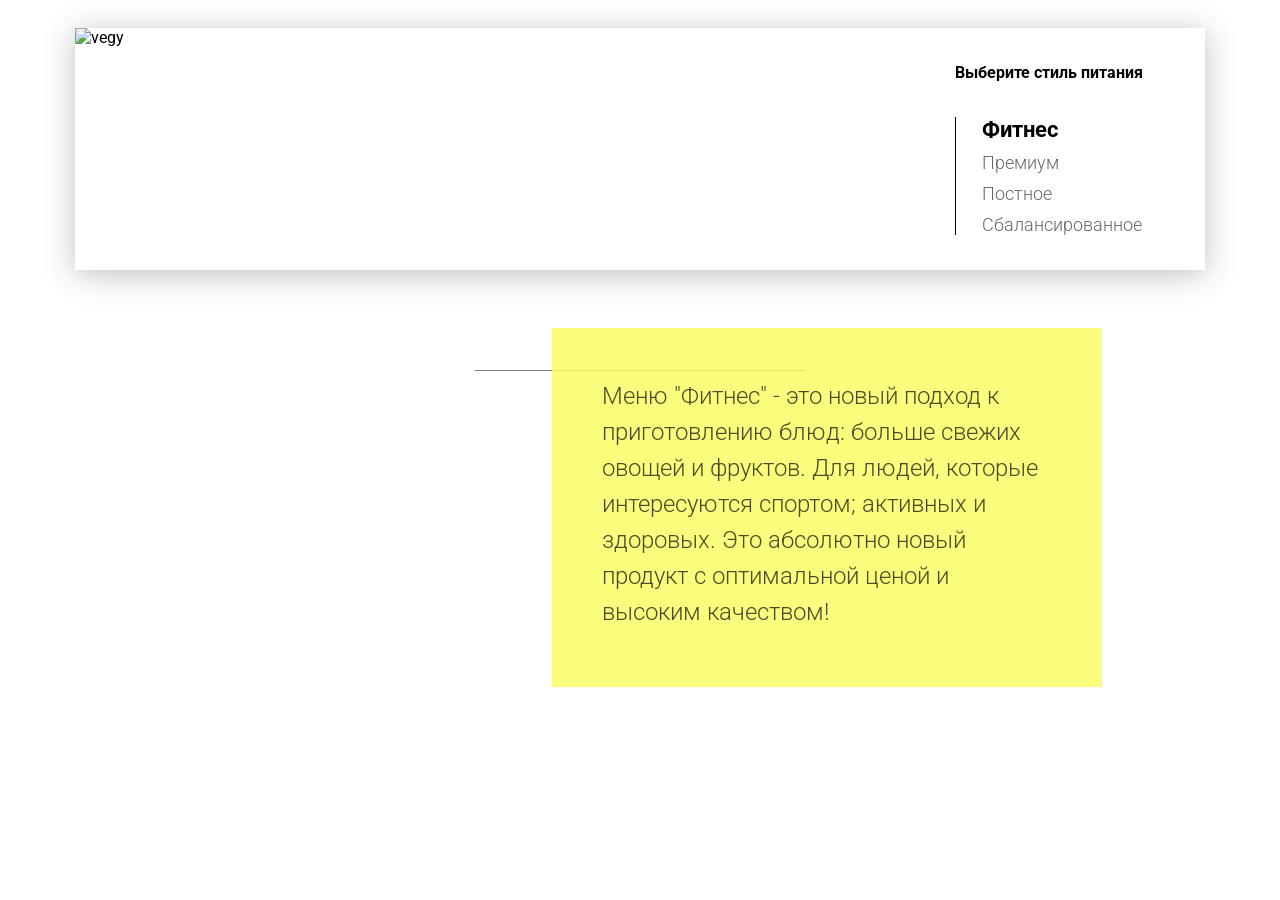
==== index.html @ 8916e5be "Korzina va DOM manipulation projects" ====
<!DOCTYPE html>
<html lang="en">
<head>
    <meta charset="UTF-8">
    <meta name="viewport" content="width=device-width, initial-scale=1.0">
    <title>Food</title>
    <link rel="stylesheet" href="css/style.css">
</head>
<body>

<div class="preview">
    <div class="container">
        <div class="tabcontainer">
            <div class="tabcontent">
                <img src="img/tabs/vegy.jpg" alt="vegy">
                <div class="tabcontent__descr">
                    Меню "Фитнес" - это новый подход к приготовлению блюд: больше свежих овощей и фруктов. Для людей, которые интересуются спортом; активных и здоровых. Это абсолютно новый продукт с оптимальной ценой и высоким качеством!
                </div>
            </div>
            <div class="tabcontent">
                <img src="img/tabs/elite.jpg" alt="elite">
                <div class="tabcontent__descr">
                    Меню “Премиум” - мы используем не только красивый дизайн упаковки, но и качественное исполнение блюд. Красная рыба, морепродукты, фрукты - ресторанное меню без похода в ресторан!
                </div>
            </div>
            <div class="tabcontent">
                <img src="img/tabs/post.jpg" alt="post">
                <div class="tabcontent__descr">
                    Наше специальное “Постное меню” - это тщательный подбор ингредиентов: полное отсутствие продуктов животного происхождения. Полная гармония с собой и природой в каждом элементе! Все будет Ом!
                </div>
            </div>
            <div class="tabcontent">
                <img src="img/tabs/vegy.jpg" alt="vegy">
                <div class="tabcontent__descr">
                    Меню "Сбалансированное" - это соответствие вашего рациона всем научным рекомендациям. Мы тщательно просчитываем вашу потребность в к/б/ж/у и создаем лучшие блюда для вас.
                </div>
            </div>
            <div class="tabheader">
                <h3>Выберите стиль питания</h3>
                <div class="tabheader__items">
                    <div class="tabheader__item tabheader__item_active">Фитнес</div>
                    <div class="tabheader__item">Премиум</div>
                    <div class="tabheader__item">Постное</div>
                    <div class="tabheader__item">Сбалансированное</div>
                </div>
            </div>
        </div>
    </div>
</div>

<div class="divider"></div>
<script src="js/script.js"></script>
</body>
</html>
---- css/style.css ----
@import url(https://fonts.googleapis.com/css?family=Roboto:300,400,700&display=swap&subset=cyrillic-ext);


* {
  box-sizing: border-box;
  margin: 0;
  padding: 0;
  font-family: Roboto, sans-serif;
}
a {
  text-decoration: none;
}
.btn {
  width: 220px;
  height: 65px;
  display: flex;
  justify-content: center;
  align-items: center;
  background-color: #fff;
  font-size: 18px;
  font-weight: 700;
  border: 1px solid rgba(0, 0, 0, 0.2);
  box-shadow: 0 4px 15px rgba(0, 0, 0, 0.2);
  cursor: pointer;
  transition: 0.3s all;
  outline: 0;
}
.btn_white {
  background-color: #fff;
}
.btn_dark {
  background-color: #303030;
  color: #fff;
  border: none;
}
.btn_min {
  height: 50px;
}
.btn:hover {
  box-shadow: 0 4px 30px rgba(0, 0, 0, 0.3);
}
.container {
  max-width: 1200px;
  margin: 0 auto;
}
.divider {
  width: 330px;
  height: 1px;
  margin: 0 auto;
  background-color: rgba(0, 0, 0, 0.5);
}
.title {
  font-size: 36px;
  font-weight: 400;
}
.header {
  display: flex;
  justify-content: space-between;
  align-items: center;
  height: 150px;
  padding: 0 100px;
}
.header__left-block {
  display: flex;
  justify-content: space-between;
  min-width: 550px;
}
.header__logo {
  max-width: 170px;
}
.header__logo img {
  width: 100%;
}
.header__links {
  display: flex;
  align-items: center;
}
.header__link {
  position: relative;
  margin-right: 45px;
  font-weight: 700;
  font-size: 18px;
  color: #303030;
}
.header__link:after {
  content: "";
  position: absolute;
  display: block;
  width: 110%;
  left: -5%;
  bottom: -1px;
  z-index: -1;
  height: 8px;
  background: #54ed39;
}
.header__link:last-child {
  margin-right: 0;
}
.sidepanel {
  position: fixed;
  left: 60px;
  top: 240px;
  height: 400px;
  width: 25px;
  display: flex;
  flex-direction: column;
  justify-content: space-between;
  align-items: center;
}
.sidepanel__text {
  width: 120px;
  height: 120px;
  font-size: 14px;
}
.sidepanel__text span {
  display: flex;
  transform: rotate(-90deg) translateX(-50px);
}
.sidepanel__divider {
  width: 1px;
  height: 165px;
  background-color: #000;
}
.sidepanel__icon {
  width: 24px;
  height: 24px;
}
.sidepanel__icon img {
  width: 100%;
}
.preview {
  padding: 28px 0 100px 0;
  position: relative;
}
.preview__life {
  font-weight: 700;
  font-size: 20px;
  margin-left: 35px;
  margin-top: 35px;
}
.bgc_blue {
  position: absolute;
  right: 0;
  top: -155px;
  width: 50vw;
  height: 900px;
  background: rgba(146, 242, 255, 0.15);
  z-index: -1;
}
.tabcontainer {
  display: flex;
  width: 1130px;
  margin: 0 auto;
  box-shadow: 0 4px 30px rgba(0, 0, 0, 0.25);
}
.tabcontent {
  width: 850px;
  position: relative;
}
.tabcontent img {
  width: 100%;
  height: 100%;
  object-fit: cover;
}
.tabcontent__descr {
  position: absolute;
  top: 300px;
  right: -177px;
  width: 550px;
  height: 359px;
  background: rgba(251, 254, 93, 0.8);
  padding: 50px;
  font-size: 24px;
  font-weight: 300;
  line-height: 36px;
  color: rgba(0, 0, 0, 0.7);
}
.tabheader {
  width: 280px;
  padding: 35px 30px;
  background-color: #fff;
}
.tabheader h3 {
  font-weight: 700;
  font-size: 16px;
}
.tabheader__items {
  margin-top: 35px;
  padding-left: 26px;
  border-left: 1px solid #000;
}
.tabheader__item {
  font-weight: 700;
  font-size: 18px;
  font-weight: 300;
  margin-top: 10px;
  color: rgba(0, 0, 0, 0.6);
  cursor: pointer;
  transition: 0.3s all;
}
.tabheader__item_active {
  color: #000;
  font-size: 22px;
  font-weight: 700;
}
.offer {
  padding: 70px 0 100px 0;
  position: relative;
}
.offer .container {
  display: flex;
  justify-content: space-between;
}
.offer .bgc_y {
  position: absolute;
  width: 1109px;
  height: 780px;
  background: rgba(243, 255, 222, 0.45);
  z-index: -1;
  top: 50px;
}
.offer__text {
  width: 580px;
}
.offer__descr {
  font-size: 18px;
  margin-top: 30px;
  font-weight: 300;
  line-height: 24px;
}
.offer__action {
  display: flex;
  align-items: center;
  justify-content: flex-end;
}
.offer__advantages {
  width: 330px;
  margin-top: 50px;
}
.offer__advantages h2 {
  font-weight: 700;
  font-size: 20px;
  margin-top: 20px;
}
.offer__advantages h2:first-child {
  margin-top: 70px;
}
.offer__advantages-text {
  margin-top: 20px;
  font-size: 18px;
  font-weight: 300;
  line-height: 21px;
}
.offer__slider {
  width: 650px;
  margin-top: 50px;
  display: flex;
  flex-direction: column;
  align-items: flex-end;
}
.offer__slider-counter {
  display: flex;
  width: 180px;
  align-items: center;
  font-size: 24px;
  color: rgba(0, 0, 0, 0.5);
}
.offer__slider-wrapper {
  width: 100%;
  margin-top: 15px;
  box-shadow: 0 4px 30px rgba(0, 0, 0, 0.25);
}
.offer__slider-prev {
  margin-right: 10px;
  cursor: pointer;
}
.offer__slider-next {
  margin-left: 10px;
  cursor: pointer;
}
.offer__slider #current {
  font-size: 48px;
  font-weight: 700;
  color: #000;
}
.offer__slide {
  width: 100%;
  height: 390px;
}
.offer__slide img {
  width: 100%;
  height: 100%;
  object-fit: cover;
}
.calculating {
  padding: 50px 0;
}
.calculating .title {
  text-align: center;
}
.calculating__field {
  width: 100%;
  margin-top: 50px;
  background: rgba(146, 242, 255, 0.15);
  padding: 30px 0 40px 0;
}
.calculating__subtitle {
  text-align: center;
  font-size: 18px;
  font-weight: 700;
  margin-top: 30px;
}
.calculating__subtitle:first-child {
  margin-top: 0;
}
.calculating #gender:after {
  content: "";
  position: absolute;
  top: 50%;
  transform: translateY(-50%);
  display: block;
  width: 16px;
  height: 16px;
  background: url(../icons/switch.svg) center center/cover no-repeat;
}
.calculating__choose {
  position: relative;
  display: flex;
  margin-top: 30px;
  justify-content: center;
}
.calculating__choose-item {
  display: flex;
  align-items: center;
  justify-content: center;
  width: 170px;
  height: 50px;
  padding: 0 10px;
  background: #fff;
  box-shadow: 0 4px 15px rgba(0, 0, 0, 0.2);
  border: none;
  text-align: center;
  font-size: 14px;
  cursor: pointer;
  outline: 0;
  transition: 0.3s all;
}
.calculating__choose-item_active {
  color: #fff;
  background-color: #54ed39;
}
.calculating__choose_medium {
  width: 743px;
  justify-content: space-between;
  margin: 30px auto 0 auto;
}
.calculating__choose_big {
  width: 930px;
  justify-content: space-between;
  margin: 30px auto 0 auto;
}
.calculating__choose_big .calculating__choose-item {
  width: 200px;
}
.calculating__divider {
  width: 490px;
  height: 1px;
  margin: 40px auto;
  background-color: rgba(0, 0, 0, 0.2);
}
.calculating__total {
  width: 490px;
  margin: 0 auto;
  display: flex;
  justify-content: space-between;
  align-items: center;
}
.calculating__result {
  font-size: 18px;
  font-weight: 700;
}
.calculating__result span {
  font-size: 42px;
}
.menu {
  padding: 40px 0 50px 0;
}
.menu .container {
  display: flex;
  justify-content: space-between;
  align-items: flex-start;
}
.menu .title {
  text-align: center;
}
.menu__field {
  margin-top: 50px;
  padding: 50px 0;
  width: 100%;
  background: rgba(249, 254, 126, 0.25);
}
.menu__item {
  width: 320px;
  min-height: 450px;
  background: #fff;
  box-shadow: 0 4px 25px rgba(0, 0, 0, 0.25);
  font-size: 16px;
  font-weight: 300;
}
.menu__item img {
  width: 100%;
  height: 200px;
  object-fit: cover;
}
.menu__item-subtitle {
  font-weight: 700;
  font-size: 18px;
  padding: 0 20px;
  margin-top: 20px;
}
.menu__item-descr {
  margin-top: 20px;
  padding: 0 20px;
}
.menu__item-divider {
  width: 100%;
  height: 1px;
  background-color: rgba(0, 0, 0, 0.25);
  margin-top: 40px;
}
.menu__item-price {
  display: flex;
  justify-content: space-between;
  align-items: center;
  padding: 10px 20px;
}
.menu__item-price span {
  font-size: 24px;
  font-weight: 700;
}
.order {
  padding-bottom: 80px;
}
.order .title {
  text-align: center;
}
.order__form {
  margin-top: 70px;
  padding: 0 100px;
  display: flex;
  justify-content: space-between;
  align-items: center;
}
.order__form img {
  transform: scale(1.5);
}
.order__input {
  width: 280px;
  height: 50px;
  background: #fff;
  box-shadow: 0 4px 15px rgba(0, 0, 0, 0.2);
  border: none;
  font-size: 18px;
  text-align: center;
  padding: 0 20px;
  outline: 0;
}
.promotion {
  padding: 70px 0 240px 0;
  position: relative;
}
.promotion .container {
  display: flex;
}
.promotion .bgc_y {
  position: absolute;
  width: 50%;
  height: 499px;
  background: rgba(243, 255, 222, 0.35);
  z-index: -1;
  top: -50px;
  left: 0;
}
.promotion__text {
  width: 50%;
}
.promotion__descr {
  margin-top: 40px;
  font-size: 20px;
  line-height: 24px;
  font-weight: 300;
}
.promotion__descr span {
  font-weight: 700;
  font-size: 26px;
}
.promotion__timer {
  width: 50%;
}
.promotion__timer .title {
  text-align: right;
}
.promotion__timer .timer {
  margin-top: 60px;
  padding-left: 95px;
  display: flex;
  justify-content: space-between;
  align-items: center;
}
.promotion__timer .timer__block {
  width: 102px;
  height: 120px;
  background: #fff;
  box-shadow: 0 4px 20px rgba(0, 0, 0, 0.25);
  font-size: 16px;
  font-weight: 300;
  text-align: center;
}
.promotion__timer .timer__block span {
  display: block;
  margin-top: 20px;
  margin-bottom: 5px;
  font-size: 56px;
  font-weight: 700;
}
.footer {
  min-height: 180px;
  background-color: #303030;
  padding: 45px 0 50px 0;
  color: #fff;
}
.footer .container {
  height: 100%;
  display: flex;
  justify-content: space-between;
  align-items: flex-end;
}
.footer .subtitle {
  font-size: 20px;
}
.footer .link {
  display: block;
  margin-top: 15px;
  font-size: 16px;
  color: #fff;
}
.footer .call {
  text-align: right;
}
.modal {
  position: fixed;
  top: 0;
  left: 0;
  z-index: 1050;
  display: none;
  width: 100%;
  height: 100%;
  overflow: hidden;
  background-color: rgba(0, 0, 0, 0.5);
}
.modal__dialog {
  max-width: 500px;
  margin: 40px auto;
}
.modal__content {
  position: relative;
  width: 100%;
  padding: 40px;
  background-color: #fff;
  border: 1px solid rgba(0, 0, 0, 0.2);
  border-radius: 4px;
  max-height: 80vh;
  overflow-y: auto;
}
.modal__close {
  position: absolute;
  top: 8px;
  right: 14px;
  font-size: 30px;
  color: #000;
  opacity: 0.5;
  font-weight: 700;
  border: none;
  background-color: transparent;
  cursor: pointer;
}
.modal__title {
  text-align: center;
  font-size: 22px;
  text-transform: uppercase;
}
.modal__input {
  display: block;
  margin: 20px auto 20px auto;
  width: 280px;
  height: 50px;
  background: #fff;
  box-shadow: 0 4px 15px rgba(0, 0, 0, 0.2);
  border: none;
  font-size: 18px;
  text-align: center;
  padding: 0 20px;
  outline: 0;
}
.modal .btn {
  display: block;
  width: 280px;
  margin: 0 auto;
}

.show {
  display: block;
}

.none {
  display: none;
}

.fade {
  animation: fade 1.5s;
}

@keyframes fade {
  0% {
    opacity: 0.1;
  }
  100% {
    opacity: 1;
  }
}
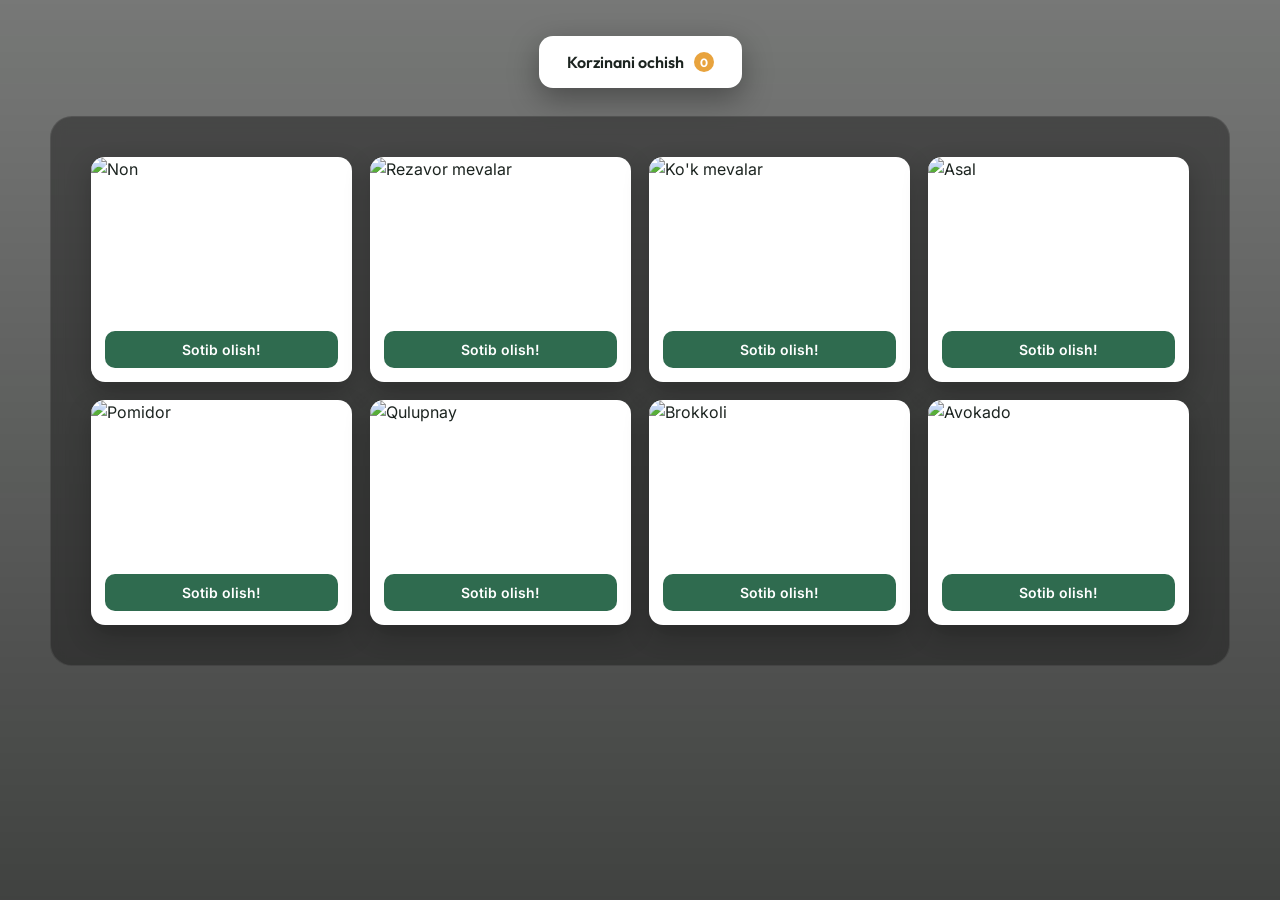
==== commit fead86db: "Tekshiruv" ====
--- a/index.html
+++ b/index.html
@@ -1,54 +1,118 @@
 <!DOCTYPE html>
-<html lang="en">
+<html lang="uz">
 <head>
-    <meta charset="UTF-8">
-    <meta name="viewport" content="width=device-width, initial-scale=1.0">
-    <title>Food</title>
-    <link rel="stylesheet" href="css/style.css">
+  <meta charset="UTF-8" />
+  <meta name="viewport" content="width=device-width, initial-scale=1.0" />
+  <title>Savat — JavaScript amaliyoti</title>
+  <link rel="stylesheet" href="style.css" />
 </head>
 <body>
 
-<div class="preview">
-    <div class="container">
-        <div class="tabcontainer">
-            <div class="tabcontent">
-                <img src="img/tabs/vegy.jpg" alt="vegy">
-                <div class="tabcontent__descr">
-                    Меню "Фитнес" - это новый подход к приготовлению блюд: больше свежих овощей и фруктов. Для людей, которые интересуются спортом; активных и здоровых. Это абсолютно новый продукт с оптимальной ценой и высоким качеством!
-                </div>
-            </div>
-            <div class="tabcontent">
-                <img src="img/tabs/elite.jpg" alt="elite">
-                <div class="tabcontent__descr">
-                    Меню “Премиум” - мы используем не только красивый дизайн упаковки, но и качественное исполнение блюд. Красная рыба, морепродукты, фрукты - ресторанное меню без похода в ресторан!
-                </div>
-            </div>
-            <div class="tabcontent">
-                <img src="img/tabs/post.jpg" alt="post">
-                <div class="tabcontent__descr">
-                    Наше специальное “Постное меню” - это тщательный подбор ингредиентов: полное отсутствие продуктов животного происхождения. Полная гармония с собой и природой в каждом элементе! Все будет Ом!
-                </div>
-            </div>
-            <div class="tabcontent">
-                <img src="img/tabs/vegy.jpg" alt="vegy">
-                <div class="tabcontent__descr">
-                    Меню "Сбалансированное" - это соответствие вашего рациона всем научным рекомендациям. Мы тщательно просчитываем вашу потребность в к/б/ж/у и создаем лучшие блюда для вас.
-                </div>
-            </div>
-            <div class="tabheader">
-                <h3>Выберите стиль питания</h3>
-                <div class="tabheader__items">
-                    <div class="tabheader__item tabheader__item_active">Фитнес</div>
-                    <div class="tabheader__item">Премиум</div>
-                    <div class="tabheader__item">Постное</div>
-                    <div class="tabheader__item">Сбалансированное</div>
-                </div>
-            </div>
+  <div class="page-bg"></div>
+
+  <header class="top-bar">
+    <button class="open-cart-btn" id="openCartBtn" type="button">
+      Korzinani ochish
+      <span class="cart-count-badge" id="cartCount">0</span>
+    </button>
+  </header>
+
+  <main class="panel">
+    <div class="product-grid" id="productList">
+
+      <article class="product-card" data-id="1" data-name="Non" data-price="3000" data-unit="dona" data-image="https://loremflickr.com/400/300/bread">
+        <img class="product-card__img" src="https://loremflickr.com/400/300/bread" alt="Non" />
+        <button class="btn btn--buy" type="button">Sotib olish!</button>
+      </article>
+
+      <article class="product-card" data-id="2" data-name="Rezavor mevalar" data-price="22000" data-unit="quti" data-image="https://loremflickr.com/400/300/berries">
+        <img class="product-card__img" src="https://loremflickr.com/400/300/berries" alt="Rezavor mevalar" />
+        <button class="btn btn--buy" type="button">Sotib olish!</button>
+      </article>
+
+      <article class="product-card" data-id="3" data-name="Ko'k mevalar" data-price="25000" data-unit="quti" data-image="https://loremflickr.com/400/300/blueberry">
+        <img class="product-card__img" src="https://loremflickr.com/400/300/blueberry" alt="Ko'k mevalar" />
+        <button class="btn btn--buy" type="button">Sotib olish!</button>
+      </article>
+
+      <article class="product-card" data-id="4" data-name="Asal" data-price="48000" data-unit="banka" data-image="https://loremflickr.com/400/300/honey">
+        <img class="product-card__img" src="https://loremflickr.com/400/300/honey" alt="Asal" />
+        <button class="btn btn--buy" type="button">Sotib olish!</button>
+      </article>
+
+      <article class="product-card" data-id="5" data-name="Pomidor" data-price="8000" data-unit="kg" data-image="https://loremflickr.com/400/300/tomato">
+        <img class="product-card__img" src="https://loremflickr.com/400/300/tomato" alt="Pomidor" />
+        <button class="btn btn--buy" type="button">Sotib olish!</button>
+      </article>
+
+      <article class="product-card" data-id="6" data-name="Qulupnay" data-price="35000" data-unit="kg" data-image="https://loremflickr.com/400/300/strawberry">
+        <img class="product-card__img" src="https://loremflickr.com/400/300/strawberry" alt="Qulupnay" />
+        <button class="btn btn--buy" type="button">Sotib olish!</button>
+      </article>
+
+      <article class="product-card" data-id="7" data-name="Brokkoli" data-price="14000" data-unit="kg" data-image="https://loremflickr.com/400/300/broccoli">
+        <img class="product-card__img" src="https://loremflickr.com/400/300/broccoli" alt="Brokkoli" />
+        <button class="btn btn--buy" type="button">Sotib olish!</button>
+      </article>
+
+      <article class="product-card" data-id="8" data-name="Avokado" data-price="20000" data-unit="dona" data-image="https://loremflickr.com/400/300/avocado">
+        <img class="product-card__img" src="https://loremflickr.com/400/300/avocado" alt="Avokado" />
+        <button class="btn btn--buy" type="button">Sotib olish!</button>
+      </article>
+
+    </div>
+  </main>
+
+  <!--
+    Savat (korzina) modal oynasi.
+    Default holatda yashirin: .modal-overlay { display:none } (style.css'da).
+    JS shu klassni boshqaradi:
+      ochish  -> cartModalOverlay.classList.add('is-open')
+      yopish  -> cartModalOverlay.classList.remove('is-open')
+    (Bu klassni qo'shish/o'chirish kodini sen o'zing yozasan — bu yerda faqat shablon.)
+  -->
+  <div class="modal-overlay" id="cartModalOverlay">
+    <div class="modal" id="cartModal" role="dialog" aria-labelledby="cartModalTitle">
+      <div class="modal__header">
+        <h2 id="cartModalTitle">Savat</h2>
+        <button class="modal__close" id="closeCartBtn" type="button" aria-label="Yopish">✕</button>
+      </div>
+
+      <!--
+        Mahsulot savatga qo'shilganda JS shu yerga quyidagi <li> ni qo'shadi:
+
+        <li class="cart-item" data-id="1">
+          <img class="cart-item__img" src="https://loremflickr.com/400/300/bread" alt="Non" />
+          <div class="cart-item__info">
+            <p class="cart-item__name">Non</p>
+            <p class="cart-item__unit-price">3 000 so'm / dona</p>
+          </div>
+          <div class="cart-item__qty">
+            <button class="qty-btn qty-btn--minus" type="button">−</button>
+            <span class="qty-value">1</span>
+            <button class="qty-btn qty-btn--plus" type="button">+</button>
+          </div>
+          <span class="cart-item__total">3 000 so'm</span>
+          <button class="cart-item__remove" type="button" aria-label="O'chirish">✕</button>
+        </li>
+      -->
+      <ul class="cart__list" id="cartList">
+        
+      </ul>
+
+      <p class="cart__empty" id="cartEmpty">Savat hozircha bo'sh</p>
+
+      <div class="modal__footer">
+        <button class="cart__clear" id="clearCart" type="button">Tozalash</button>
+        <div class="cart__total-row">
+          <span>Jami:</span>
+          <span class="cart__total" id="cartTotal">0 so'm</span>
         </div>
+        <button class="btn btn--checkout" id="checkoutBtn" type="button">Buyurtma berish</button>
+      </div>
     </div>
-</div>
+  </div>
 
-<div class="divider"></div>
-<script src="js/script.js"></script>
+  <script src="script.js"></script>
 </body>
 </html>
--- a/style.css
+++ b/style.css
@@ -0,0 +1,362 @@
+@import url('https://fonts.googleapis.com/css2?family=Inter:wght@400;500;600;700&family=Outfit:wght@500;600;700&display=swap');
+
+:root {
+  --bg: #15171A;
+  --surface: #FFFFFF;
+  --text: #1C2420;
+  --text-muted: #6E7868;
+  --primary: #2F6B4F;
+  --primary-dark: #20503A;
+  --accent: #E8A33D;
+  --danger: #D14B4B;
+  --border: #E4E8DC;
+  --radius-lg: 22px;
+  --radius-md: 14px;
+  --radius-sm: 10px;
+  --font-display: "Outfit", sans-serif;
+  --font-body: "Inter", sans-serif;
+}
+
+* { box-sizing: border-box; }
+
+body {
+  margin: 0;
+  font-family: var(--font-body);
+  color: var(--text);
+  line-height: 1.5;
+  min-height: 100vh;
+}
+
+h1, h2, p { margin: 0; }
+ul { margin: 0; }
+
+/* ---------- Background ---------- */
+
+.page-bg {
+  position: fixed;
+  inset: -20px;
+  z-index: -1;
+  background-image: linear-gradient(rgba(10, 12, 10, 0.55), rgba(10, 12, 10, 0.78)),
+    url('https://loremflickr.com/1600/900/vegetables,food');
+  background-size: cover;
+  background-position: center;
+  filter: blur(3px);
+}
+
+/* ---------- Top bar ---------- */
+
+.top-bar {
+  display: flex;
+  justify-content: center;
+  padding: 36px 24px 0;
+  position: relative;
+  z-index: 5;
+}
+
+.open-cart-btn {
+  background: var(--surface);
+  color: var(--text);
+  border: none;
+  border-radius: var(--radius-md);
+  padding: 16px 28px;
+  font-family: var(--font-display);
+  font-weight: 600;
+  font-size: 16px;
+  cursor: pointer;
+  box-shadow: 0 10px 30px rgba(0, 0, 0, 0.35);
+  display: flex;
+  align-items: center;
+  gap: 10px;
+  transition: transform .15s ease;
+}
+
+.open-cart-btn:hover { transform: translateY(-2px); }
+
+.cart-count-badge {
+  background: var(--accent);
+  color: #fff;
+  font-size: 12px;
+  font-weight: 700;
+  min-width: 20px;
+  height: 20px;
+  border-radius: 999px;
+  display: flex;
+  align-items: center;
+  justify-content: center;
+  padding: 0 4px;
+}
+
+/* ---------- Panel + product grid ---------- */
+
+.panel {
+  position: relative;
+  z-index: 5;
+  max-width: 1180px;
+  margin: 28px auto 60px;
+  padding: 40px;
+  background: rgba(20, 22, 20, 0.45);
+  backdrop-filter: blur(8px);
+  border-radius: var(--radius-lg);
+  border: 1px solid rgba(255, 255, 255, 0.08);
+}
+
+@media (max-width: 880px) {
+  .panel { padding: 24px; margin: 20px 16px 40px; }
+}
+
+.product-grid {
+  display: grid;
+  grid-template-columns: repeat(4, 1fr);
+  gap: 18px;
+}
+
+@media (max-width: 880px) {
+  .product-grid { grid-template-columns: repeat(2, 1fr); }
+}
+
+@media (max-width: 480px) {
+  .product-grid { grid-template-columns: 1fr; }
+}
+
+.product-card {
+  background: var(--surface);
+  border-radius: var(--radius-md);
+  overflow: hidden;
+  box-shadow: 0 10px 24px rgba(0, 0, 0, 0.25);
+  display: flex;
+  flex-direction: column;
+  transition: transform .18s ease;
+}
+
+.product-card:hover { transform: translateY(-4px); }
+
+.product-card__img {
+  width: 100%;
+  height: 160px;
+  object-fit: cover;
+  display: block;
+}
+
+/* ---------- Buttons ---------- */
+
+.btn {
+  border: none;
+  cursor: pointer;
+  font-family: var(--font-body);
+  font-weight: 600;
+  font-size: 14px;
+  border-radius: var(--radius-sm);
+  transition: background .18s, transform .1s;
+}
+
+.btn:active { transform: scale(0.97); }
+
+.btn--buy {
+  margin: 14px;
+  background: var(--primary);
+  color: #fff;
+  padding: 10px 0;
+}
+
+.btn--buy:hover { background: var(--primary-dark); }
+
+.btn--checkout {
+  background: var(--accent);
+  color: #fff;
+  padding: 12px;
+}
+
+.btn--checkout:hover { background: #D6912E; }
+
+/* ---------- Cart modal ---------- */
+
+.modal-overlay {
+  display: none;
+  position: fixed;
+  inset: 0;
+  background: rgba(10, 12, 10, 0.6);
+  align-items: center;
+  justify-content: center;
+  padding: 20px;
+  z-index: 100;
+}
+
+.modal-overlay.is-open { display: flex; }
+
+.modal {
+  background: var(--surface);
+  border-radius: var(--radius-lg);
+  width: 100%;
+  max-width: 420px;
+  max-height: 86vh;
+  display: flex;
+  flex-direction: column;
+  padding: 24px;
+  box-shadow: 0 30px 60px rgba(0, 0, 0, 0.4);
+}
+
+.modal__header {
+  display: flex;
+  justify-content: space-between;
+  align-items: center;
+  margin-bottom: 16px;
+}
+
+.modal__header h2 {
+  font-family: var(--font-display);
+  font-size: 22px;
+}
+
+.modal__close {
+  background: none;
+  border: none;
+  font-size: 18px;
+  cursor: pointer;
+  color: var(--text-muted);
+}
+
+.modal__close:hover { color: var(--danger); }
+
+.cart__list {
+  list-style: none;
+  padding: 0;
+  display: flex;
+  flex-direction: column;
+  gap: 14px;
+  overflow-y: auto;
+  flex: 1;
+}
+
+.cart__empty {
+  text-align: center;
+  color: var(--text-muted);
+  font-size: 14px;
+  padding: 30px 0;
+}
+
+.modal__footer {
+  border-top: 1px solid var(--border);
+  margin-top: 16px;
+  padding-top: 16px;
+  display: flex;
+  flex-direction: column;
+  gap: 12px;
+}
+
+.cart__clear {
+  align-self: flex-end;
+  background: none;
+  border: none;
+  color: var(--danger);
+  font-weight: 600;
+  font-size: 13px;
+  cursor: pointer;
+}
+
+.cart__clear:hover { text-decoration: underline; }
+
+.cart__total-row {
+  display: flex;
+  justify-content: space-between;
+  font-weight: 600;
+}
+
+.cart__total {
+  font-family: var(--font-display);
+  font-size: 20px;
+  color: var(--primary-dark);
+}
+
+/* ---------- Cart item (JS shu klasslar bilan <li> yaratadi) ---------- */
+
+.cart-item {
+  display: flex;
+  align-items: center;
+  gap: 10px;
+  flex-wrap: wrap;
+  border-bottom: 1px solid var(--border);
+  padding-bottom: 14px;
+}
+
+.cart-item:last-child { border-bottom: none; padding-bottom: 0; }
+
+.is-hidden { 
+  display:none;
+}
+
+.cart-item__img {
+  width: 48px;
+  height: 48px;
+  object-fit: cover;
+  border-radius: 10px;
+  flex-shrink: 0;
+}
+
+.cart-item__info { flex: 1; min-width: 110px; }
+
+.cart-item__name { font-weight: 600; font-size: 14px; }
+
+.cart-item__unit-price { font-size: 12px; color: var(--text-muted); }
+
+.cart-item__qty {
+  display: flex;
+  align-items: center;
+  gap: 8px;
+  background: #F4F6F0;
+  border-radius: 999px;
+  padding: 4px 8px;
+}
+
+.qty-btn {
+  width: 22px;
+  height: 22px;
+  border: none;
+  border-radius: 50%;
+  background: var(--surface);
+  box-shadow: 0 1px 2px rgba(0, 0, 0, 0.12);
+  color: var(--primary-dark);
+  font-weight: 700;
+  line-height: 1;
+  cursor: pointer;
+  display: flex;
+  align-items: center;
+  justify-content: center;
+}
+
+.qty-btn:hover { background: #E6EFE6; }
+
+.qty-value {
+  min-width: 18px;
+  text-align: center;
+  font-weight: 600;
+  font-size: 13px;
+}
+
+.cart-item__total {
+  font-weight: 700;
+  font-size: 14px;
+  color: var(--primary-dark);
+  min-width: 70px;
+  text-align: right;
+}
+
+.cart-item__remove {
+  background: none;
+  border: none;
+  color: var(--text-muted);
+  font-size: 16px;
+  cursor: pointer;
+}
+
+.cart-item__remove:hover { color: var(--danger); }
+
+/* ---------- Accessibility ---------- */
+
+button:focus-visible {
+  outline: 2px solid var(--primary);
+  outline-offset: 2px;
+}
+
+@media (prefers-reduced-motion: reduce) {
+  * { transition: none !important; }
+}
